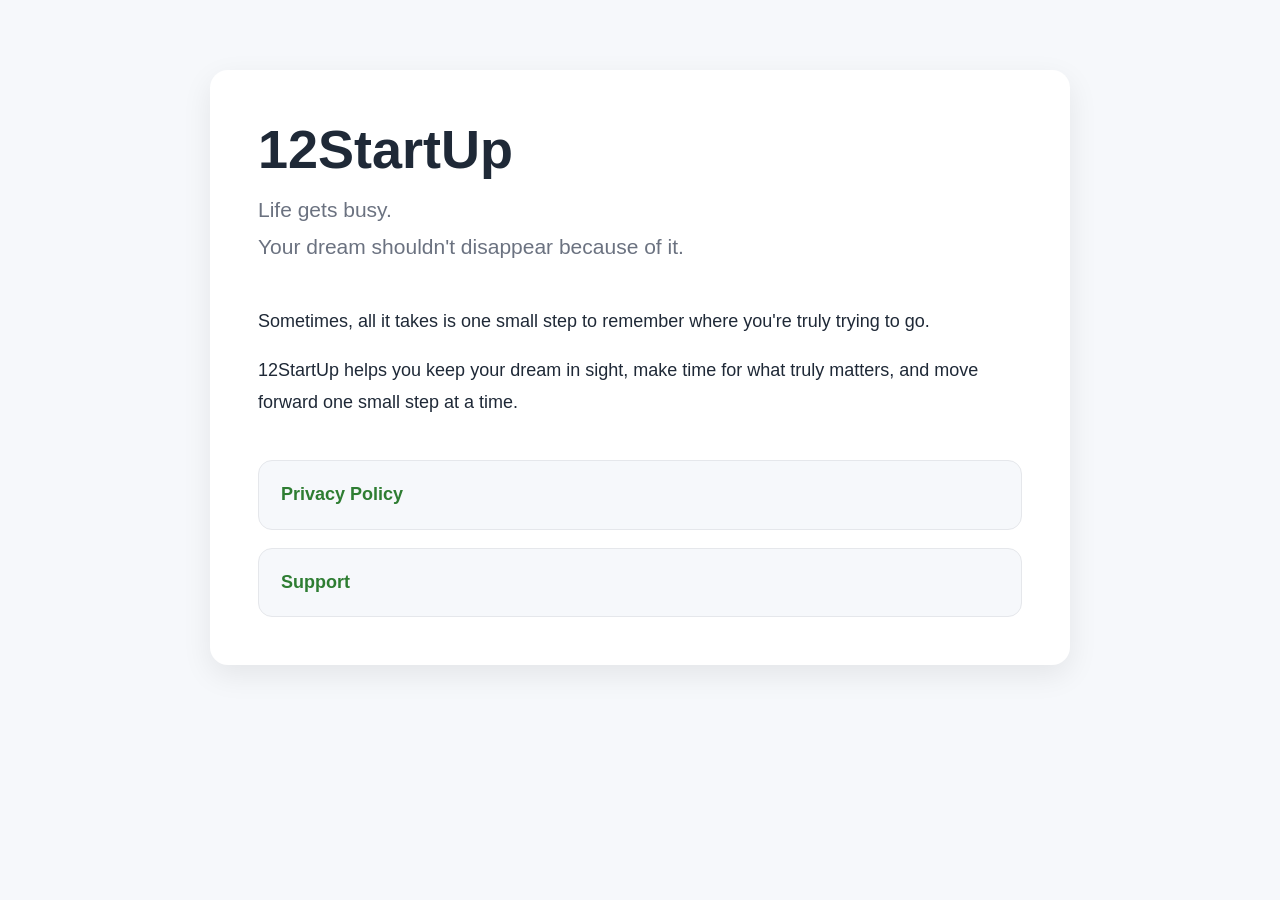
==== index.html @ 4dcaa48c "Update index.html" ====
<!DOCTYPE html>
<html lang="en">

<head>
    <meta charset="UTF-8">
    <meta name="viewport" content="width=device-width, initial-scale=1.0">

    <title>12StartUp</title>

    <link rel="stylesheet" href="style.css">
</head>

<body>

    <main class="container">

        <h1>12StartUp</h1>

        <p class="subtitle">
            Life gets busy.<br>
            Your dream shouldn't disappear because of it.
        </p>
        
        <p>
            Sometimes, all it takes is one small step
            to remember where you're truly trying to go.
        </p>
        
        <p>
            12StartUp helps you keep your dream in sight,
            make time for what truly matters,
            and move forward one small step at a time.
        </p>

        <nav class="links">

            <a href="privacy.html">
                Privacy Policy
            </a>

            <a href="support.html">
                Support
            </a>

        </nav>

    </main>

</body>

</html>
---- style.css ----
/* ==========================================================
   12StartUp Website
   Version 1.0
   ========================================================== */

:root {

    --background: #f6f8fb;
    --surface: #ffffff;

    --text: #1f2937;
    --text-secondary: #6b7280;

    --primary: #2e7d32;
    --primary-hover: #1b5e20;

    --border: #e5e7eb;

    --shadow:
        0 10px 30px rgba(0,0,0,.08);

    --radius: 18px;

    --content-width: 860px;

}

@media (prefers-color-scheme: dark) {

    :root {

        --background: #171717;
        --surface: #232323;

        --text: #f5f5f5;
        --text-secondary: #b3b3b3;

        --primary: #6ac46f;
        --primary-hover: #8be58d;

        --border: #353535;

        --shadow:
            0 12px 32px rgba(0,0,0,.45);

    }

}

/* ========================================================== */

*,
*::before,
*::after {

    box-sizing: border-box;

}

html {

    scroll-behavior: smooth;

}

body {

    margin: 0;

    background: var(--background);

    color: var(--text);

    font-family:

        -apple-system,
        BlinkMacSystemFont,
        "Segoe UI",
        Roboto,
        Helvetica,
        Arial,
        sans-serif;

    line-height: 1.75;

    font-size: 18px;

}

/* ========================================================== */

.container {

    width: min(
        calc(100% - 40px),
        var(--content-width)
    );

    margin: 70px auto;

    background: var(--surface);

    border-radius: var(--radius);

    padding: 48px;

    box-shadow: var(--shadow);

}

/* ========================================================== */

h1 {

    margin-top: 0;

    margin-bottom: 12px;

    font-size: clamp(38px, 5vw, 54px);

    line-height: 1.15;

}

h2 {

    margin-top: 50px;

    margin-bottom: 18px;

    font-size: 28px;

}

h3 {

    margin-top: 36px;

}

.subtitle {

    color: var(--text-secondary);

    font-size: 21px;

    margin-bottom: 40px;

}

/* ========================================================== */

p {

    margin: 0 0 18px;

}

strong {

    font-weight: 600;

}

/* ========================================================== */

ul {

    margin: 20px 0;

    padding-left: 24px;

}

li {

    margin-bottom: 10px;

}

/* ========================================================== */

a {

    color: var(--primary);

    text-decoration: none;

    transition: .2s;

}

a:hover {

    color: var(--primary-hover);

}

/* ========================================================== */

.links {

    display: flex;

    flex-direction: column;

    gap: 18px;

    margin-top: 42px;

}

.links a {

    display: block;

    padding: 18px 22px;

    background: var(--background);

    border: 1px solid var(--border);

    border-radius: 14px;

    font-weight: 600;

    transition:
        transform .18s ease,
        border-color .18s ease,
        box-shadow .18s ease;

}

.links a:hover {

    transform: translateY(-2px);

    border-color: var(--primary);

    box-shadow: 0 8px 20px rgba(0,0,0,.08);

}

/* ========================================================== */

.back {

    display: inline-block;

    margin-bottom: 30px;

    color: var(--text-secondary);

}

/* ========================================================== */

footer {

    margin-top: 60px;

    padding-top: 30px;

    border-top: 1px solid var(--border);

    color: var(--text-secondary);

    font-size: 15px;

}

/* ========================================================== */

hr {

    border: 0;

    border-top: 1px solid var(--border);

    margin: 40px 0;

}

/* ========================================================== */

.card {

    margin-top: 24px;

    padding: 24px;

    background: var(--background);

    border: 1px solid var(--border);

    border-radius: 14px;

}

/* ========================================================== */

@media (max-width: 700px) {

    .container {

        margin: 20px auto;

        padding: 28px;

    }

    body {

        font-size: 17px;

    }

    h2 {

        margin-top: 40px;

        font-size: 24px;

    }

    .subtitle {

        font-size: 19px;

    }

}
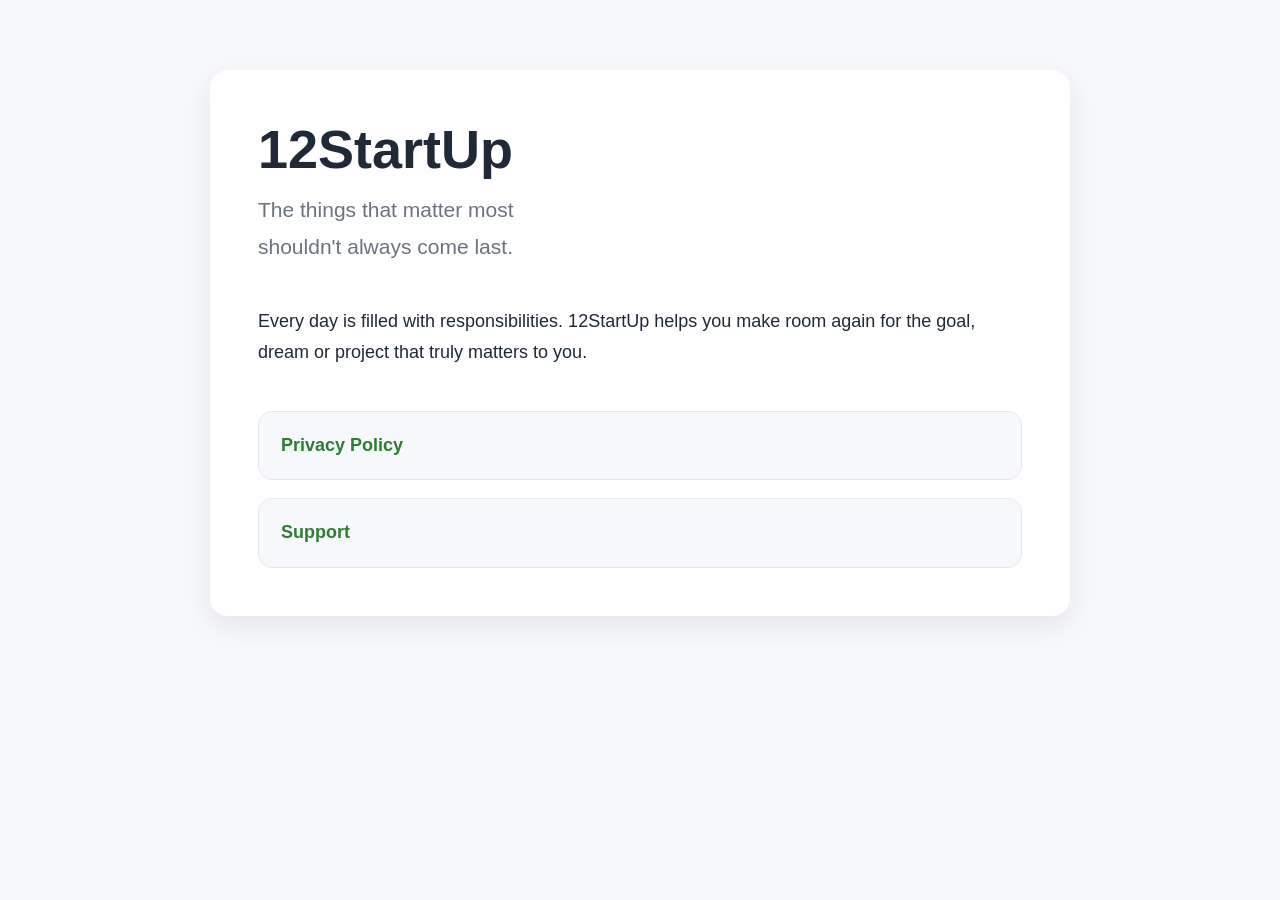
==== commit d97aec8c: "Update index.html" ====
--- a/index.html
+++ b/index.html
@@ -17,19 +17,15 @@
         <h1>12StartUp</h1>
 
         <p class="subtitle">
-            Life gets busy.<br>
-            Your dream shouldn't disappear because of it.
+            The things that matter most<br>
+            shouldn't always come last.
         </p>
         
         <p>
-            Sometimes, all it takes is one small step
-            to remember where you're truly trying to go.
-        </p>
-        
-        <p>
-            12StartUp helps you keep your dream in sight,
-            make time for what truly matters,
-            and move forward one small step at a time.
+            Every day is filled with responsibilities.
+            12StartUp helps you make room again
+            for the goal, dream or project
+            that truly matters to you.
         </p>
 
         <nav class="links">
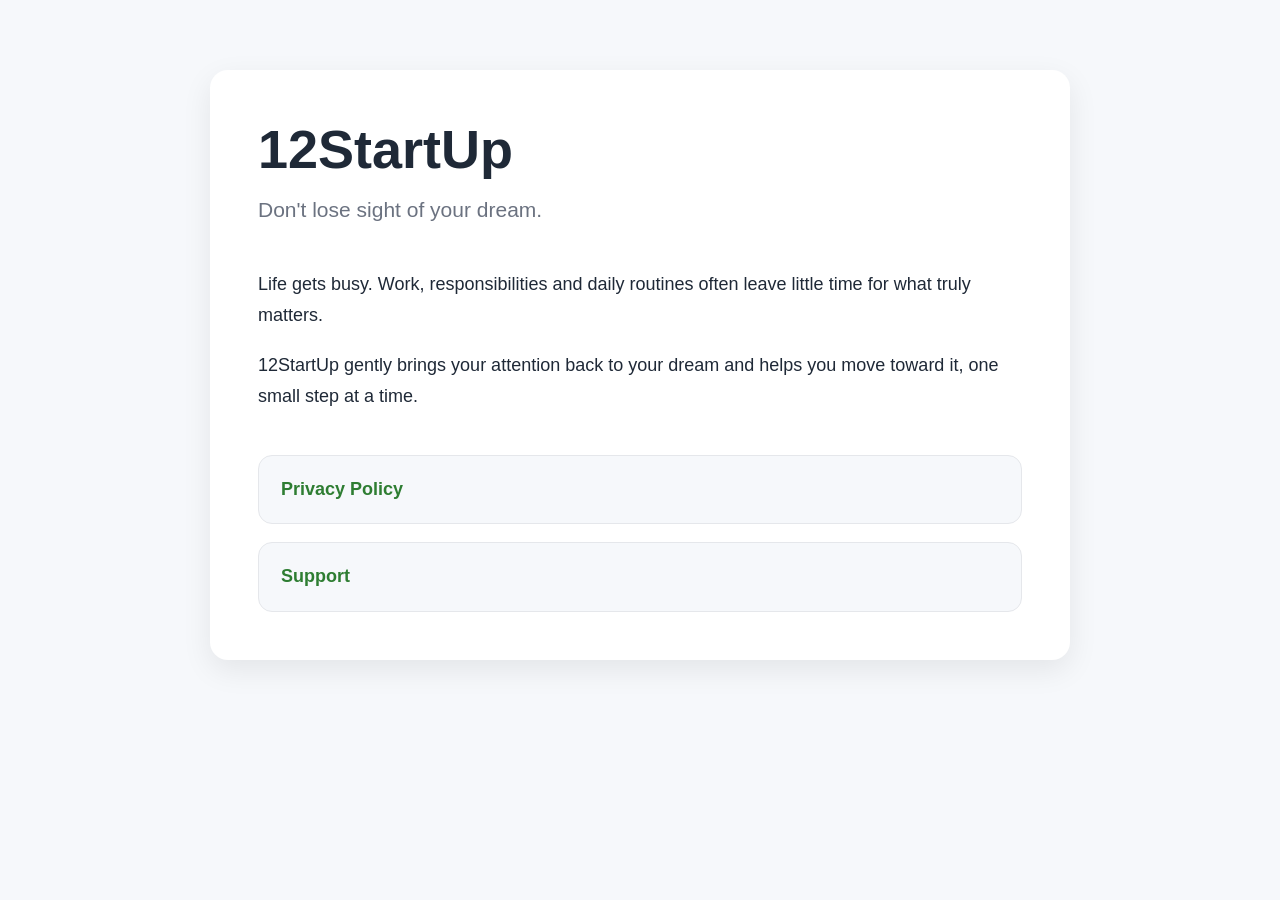
==== commit b9ac192b: "Update index.html" ====
--- a/index.html
+++ b/index.html
@@ -17,17 +17,22 @@
         <h1>12StartUp</h1>
 
         <p class="subtitle">
-            The things that matter most<br>
-            shouldn't always come last.
+            Don't lose sight of your dream.
         </p>
         
         <p>
-            Every day is filled with responsibilities.
-            12StartUp helps you make room again
-            for the goal, dream or project
-            that truly matters to you.
+            Life gets busy.
+            Work, responsibilities and daily routines
+            often leave little time for what truly matters.
+        </p>
+        
+        <p>
+            12StartUp gently brings your attention back
+            to your dream and helps you move toward it,
+            one small step at a time.
         </p>
 
+        
         <nav class="links">
 
             <a href="privacy.html">
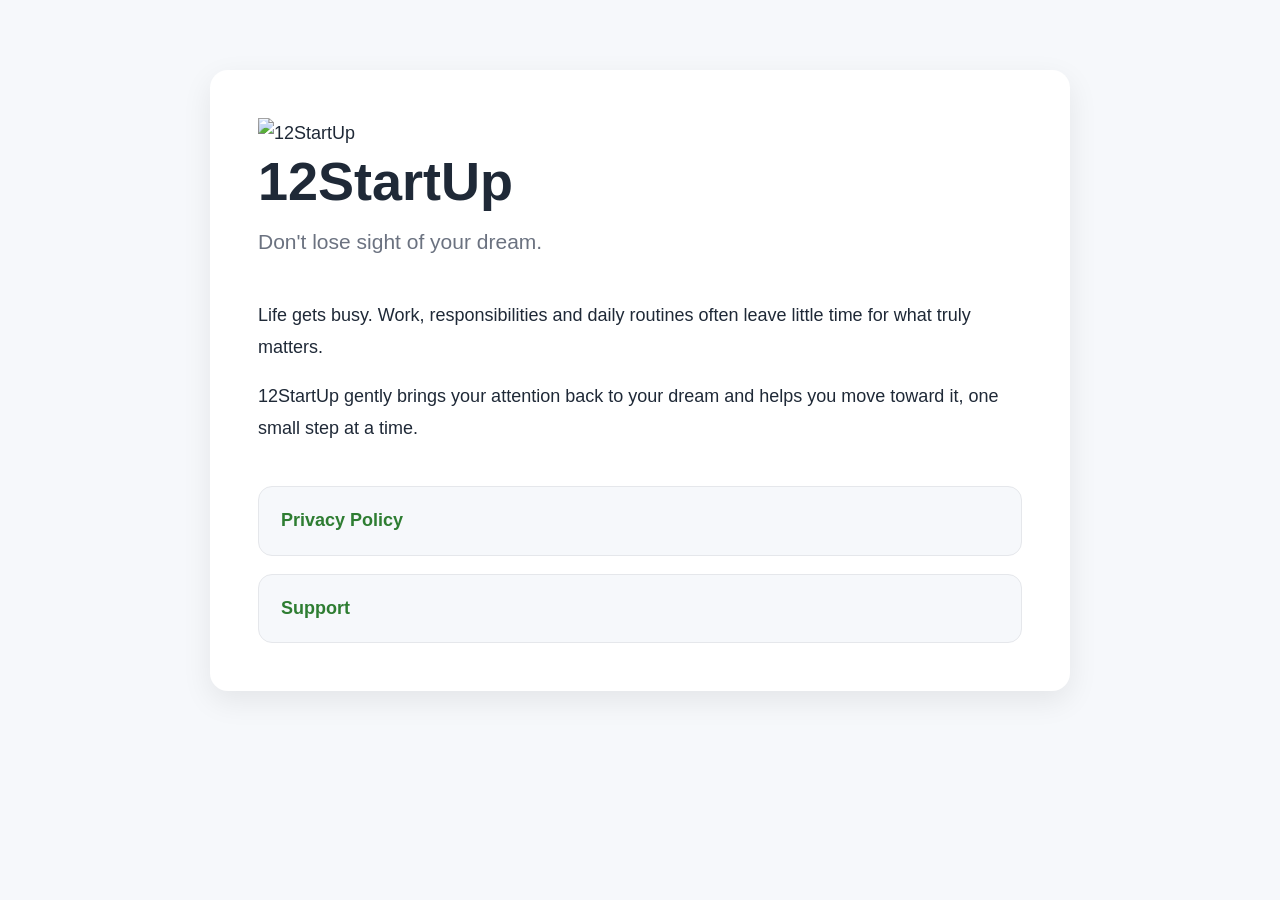
==== commit cc437372: "Update index.html" ====
--- a/index.html
+++ b/index.html
@@ -13,6 +13,11 @@
 <body>
 
     <main class="container">
+
+        <img
+        src="assets/description.png"
+        alt="12StartUp"
+        class="description-image">
 
         <h1>12StartUp</h1>
 
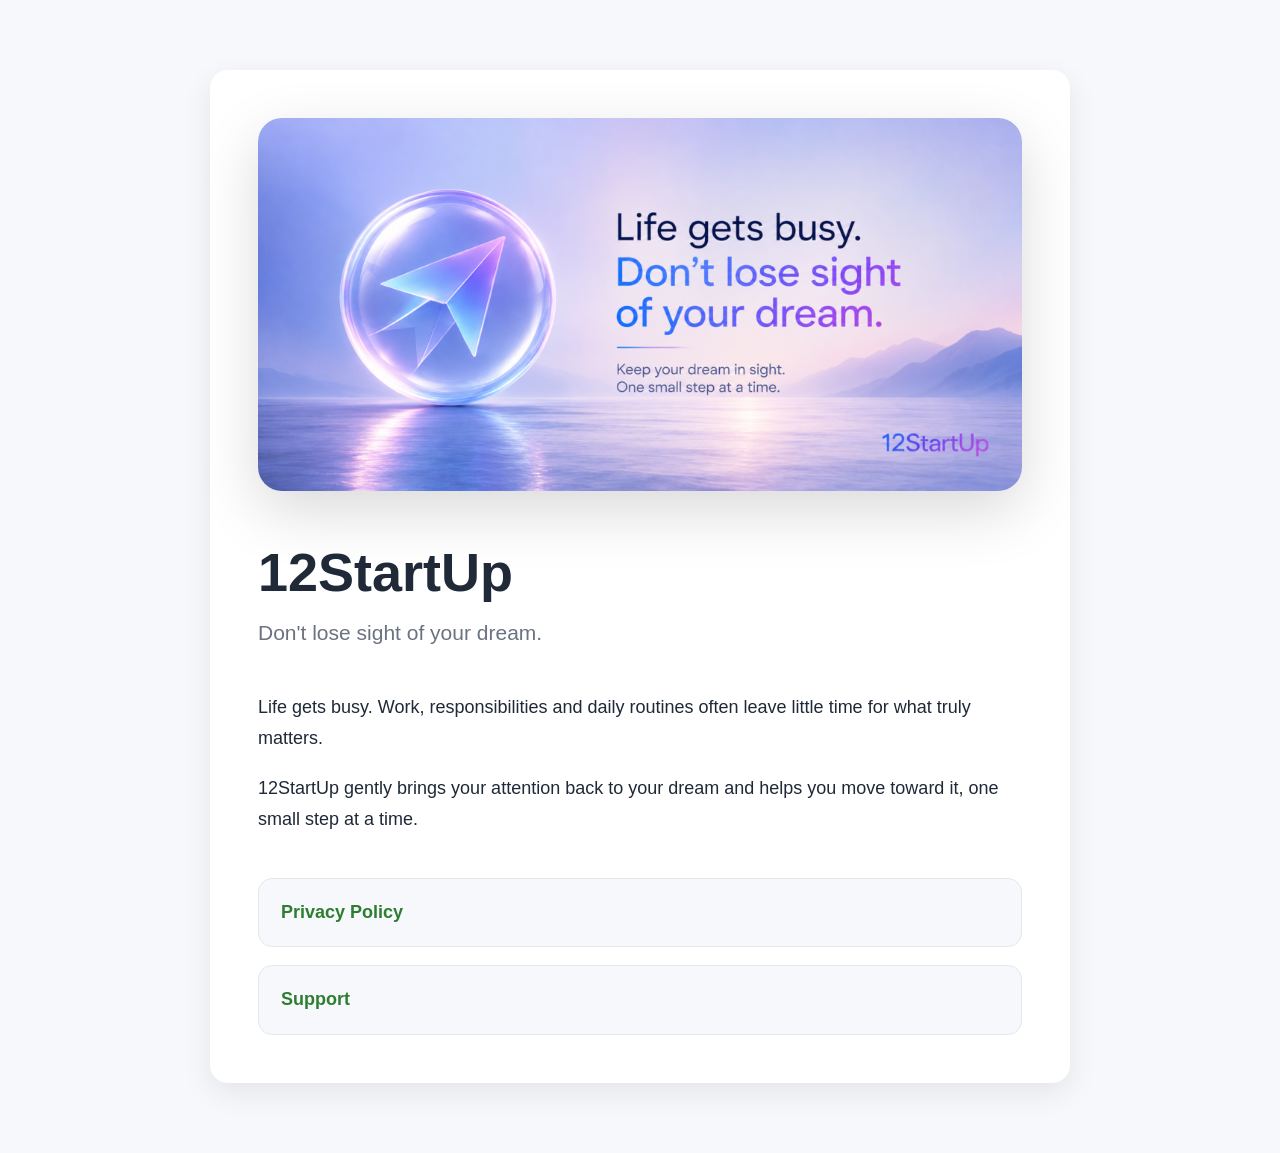
==== commit 80d0c856: "Update index.html" ====
--- a/index.html
+++ b/index.html
@@ -15,7 +15,7 @@
     <main class="container">
 
         <img
-        src="assets/description.png"
+        src="assets/Description.png"
         alt="12StartUp"
         class="description-image">
 
--- a/style.css
+++ b/style.css
@@ -330,3 +330,12 @@
     }
 
 }
+
+.description-image {
+    width: 100%;
+    max-width: 1024px;
+    display: block;
+    margin: 0 auto 50px;
+    border-radius: 24px;
+    box-shadow: 0 20px 60px rgba(0,0,0,.15);
+}
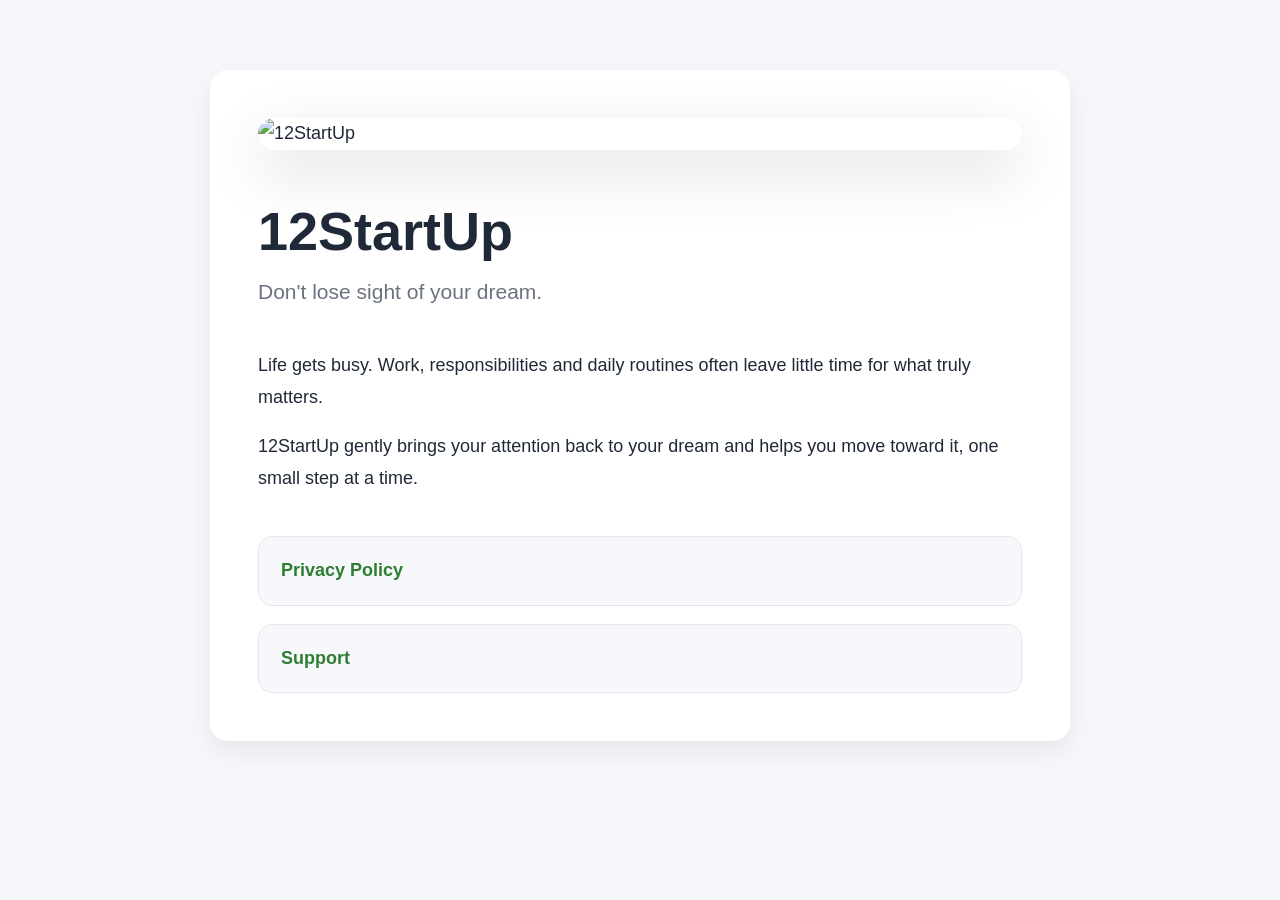
==== commit ced76fcb: "Update index.html" ====
--- a/index.html
+++ b/index.html
@@ -15,7 +15,7 @@
     <main class="container">
 
         <img
-        src="assets/Description.png"
+        src="assets/description.png"
         alt="12StartUp"
         class="description-image">
 
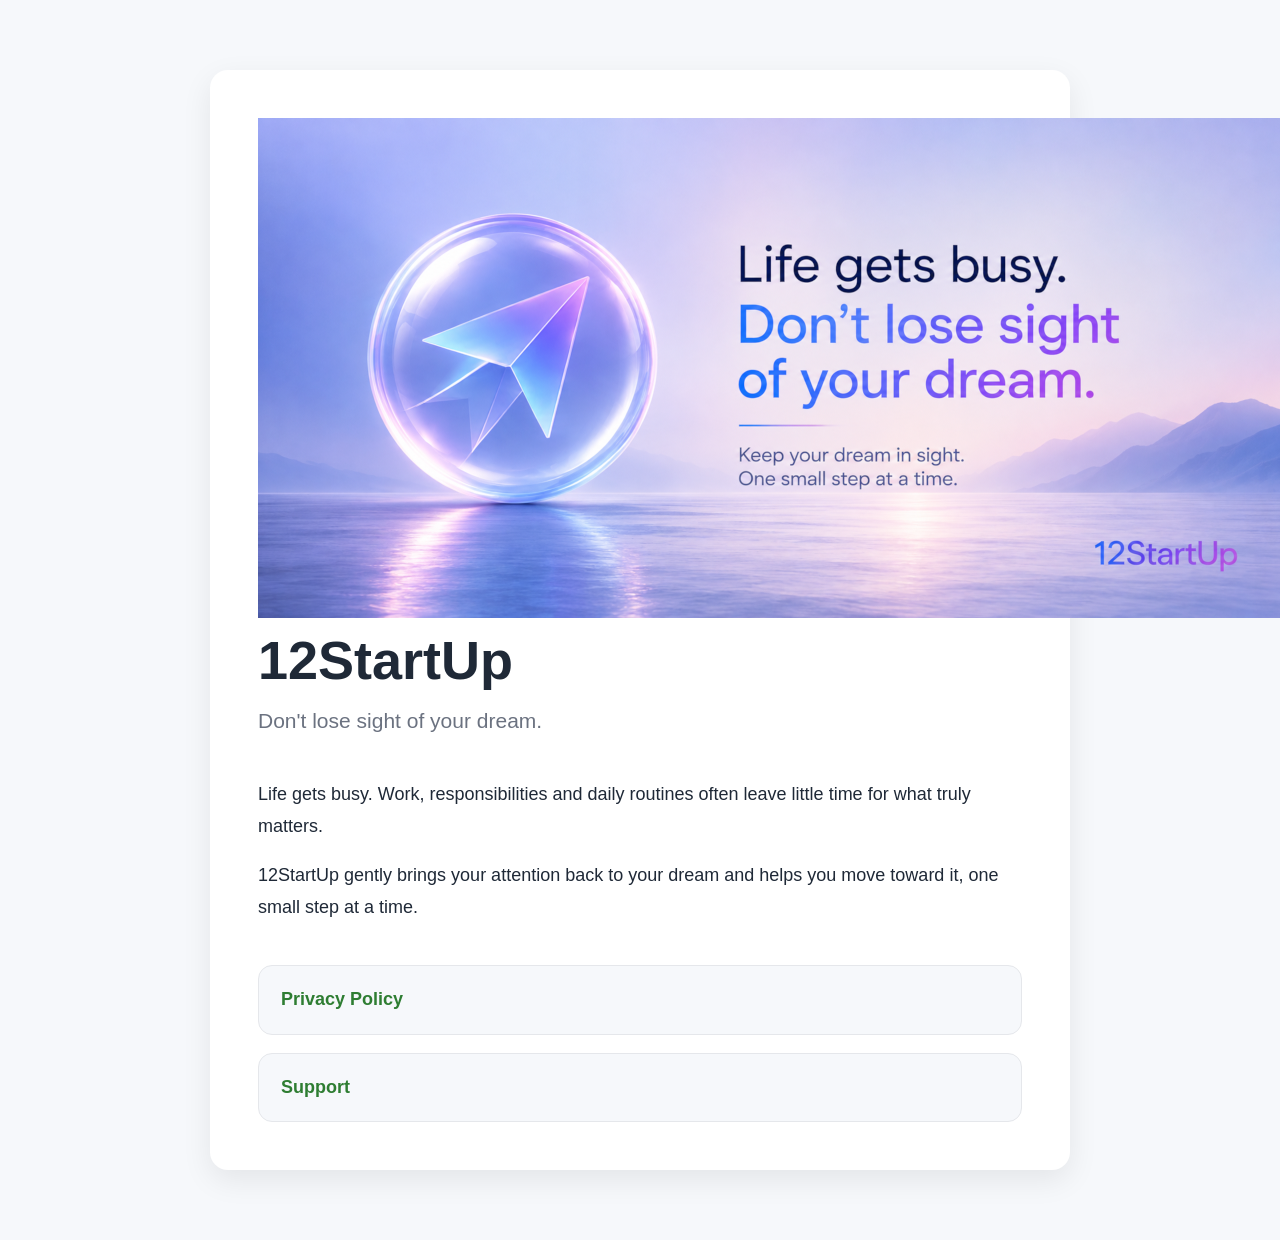
==== commit 82364a67: "Update index.html" ====
--- a/index.html
+++ b/index.html
@@ -14,10 +14,7 @@
 
     <main class="container">
 
-        <img
-        src="assets/description.png"
-        alt="12StartUp"
-        class="description-image">
+        <img src="assets/description.png">
 
         <h1>12StartUp</h1>
 
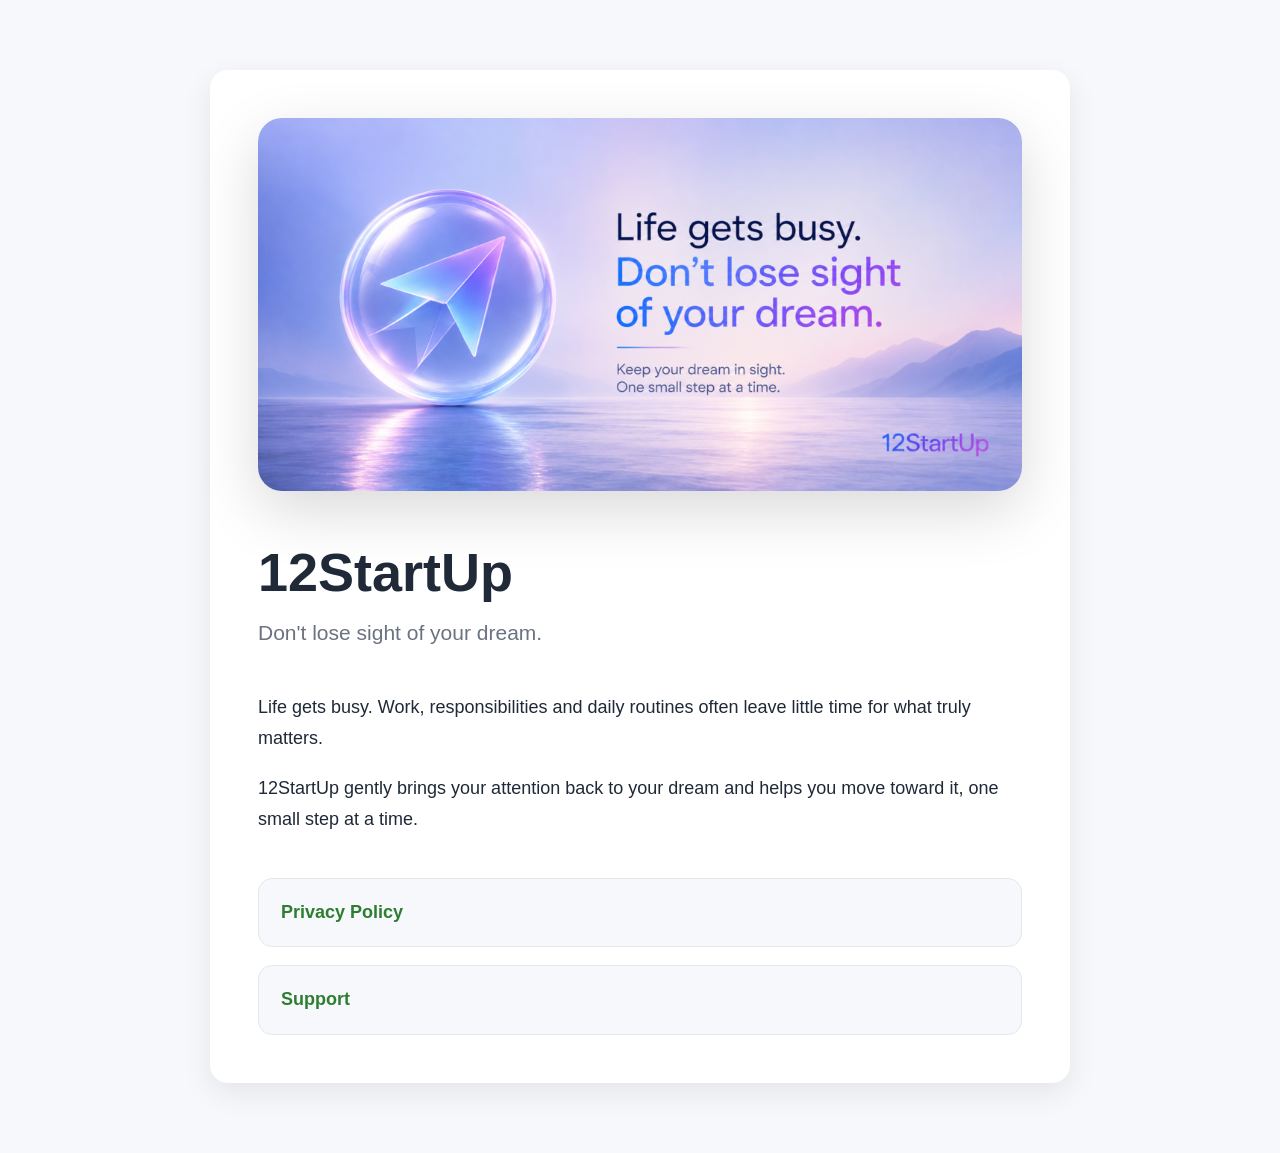
==== commit 9dfd1f3f: "Update index.html" ====
--- a/index.html
+++ b/index.html
@@ -14,7 +14,10 @@
 
     <main class="container">
 
-        <img src="assets/description.png">
+        <img
+        src="assets/description.png"
+        alt="12StartUp"
+        class="description-image">
 
         <h1>12StartUp</h1>
 
